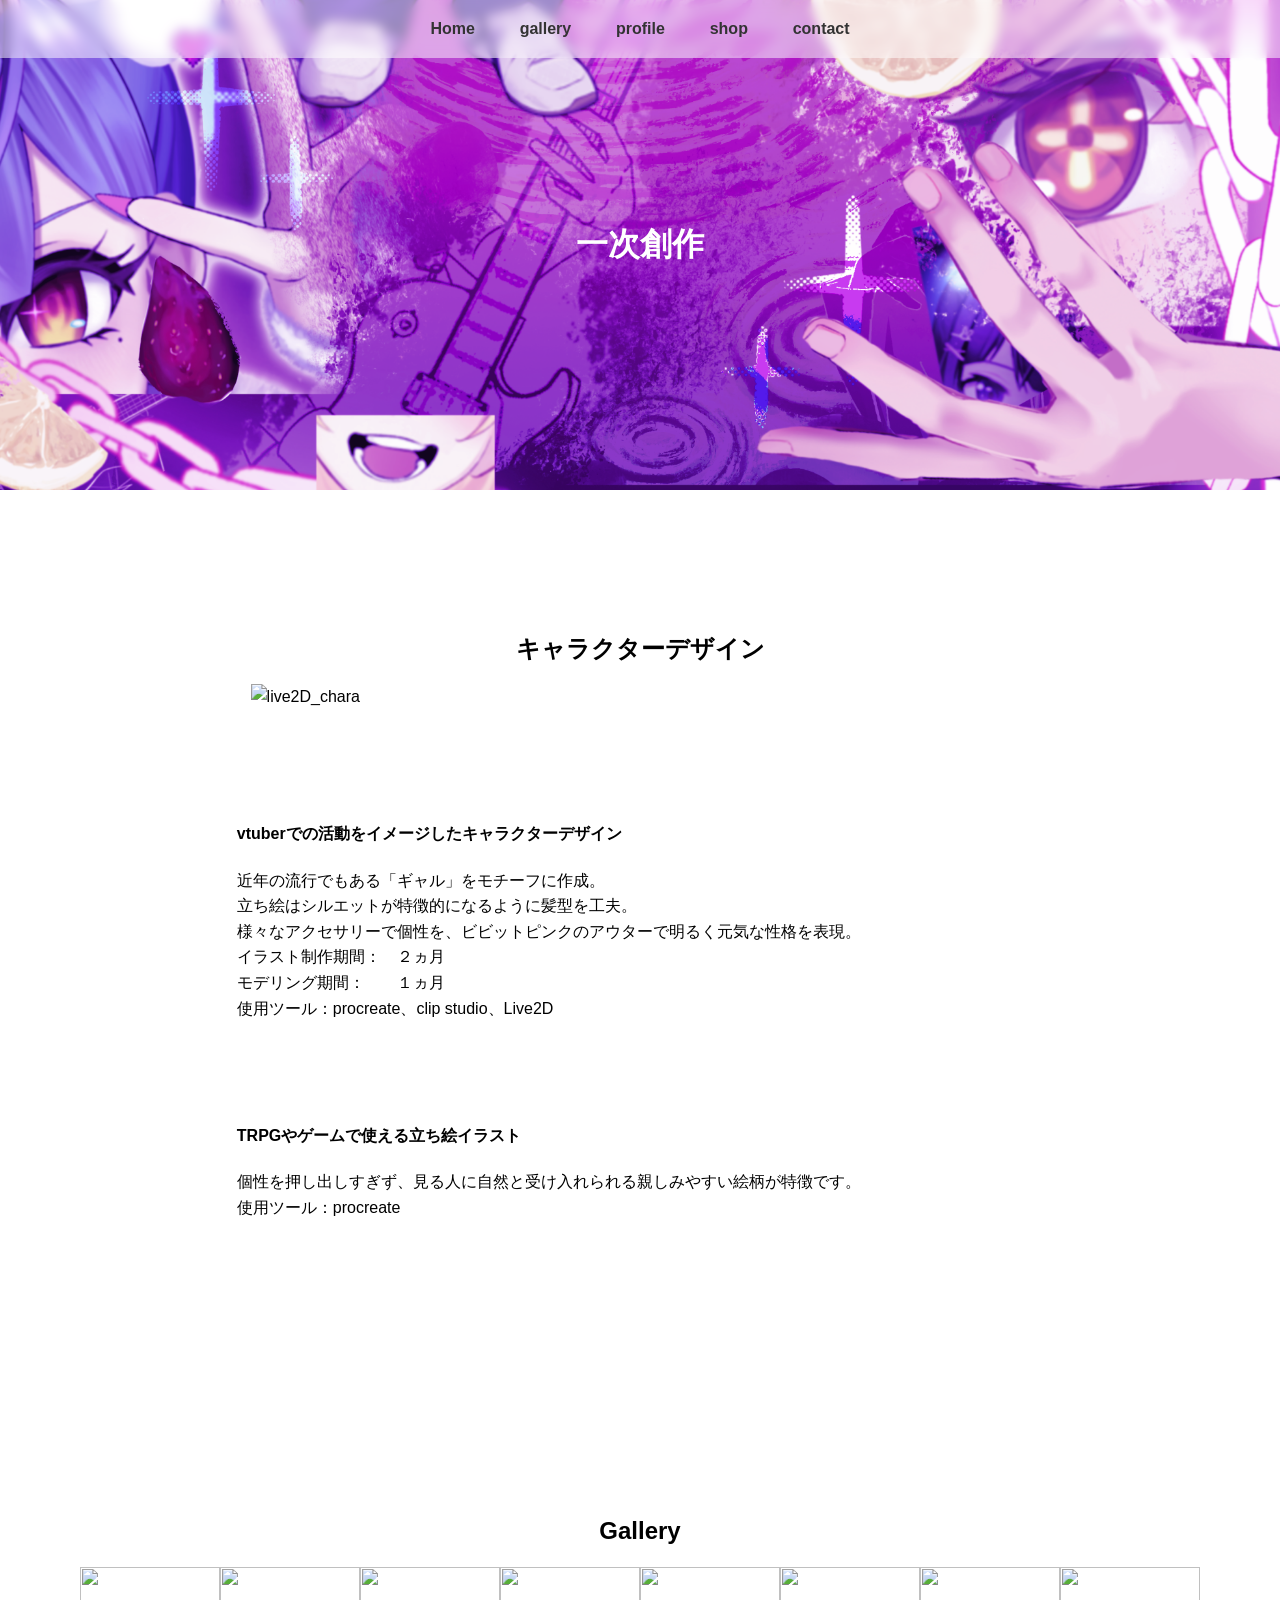
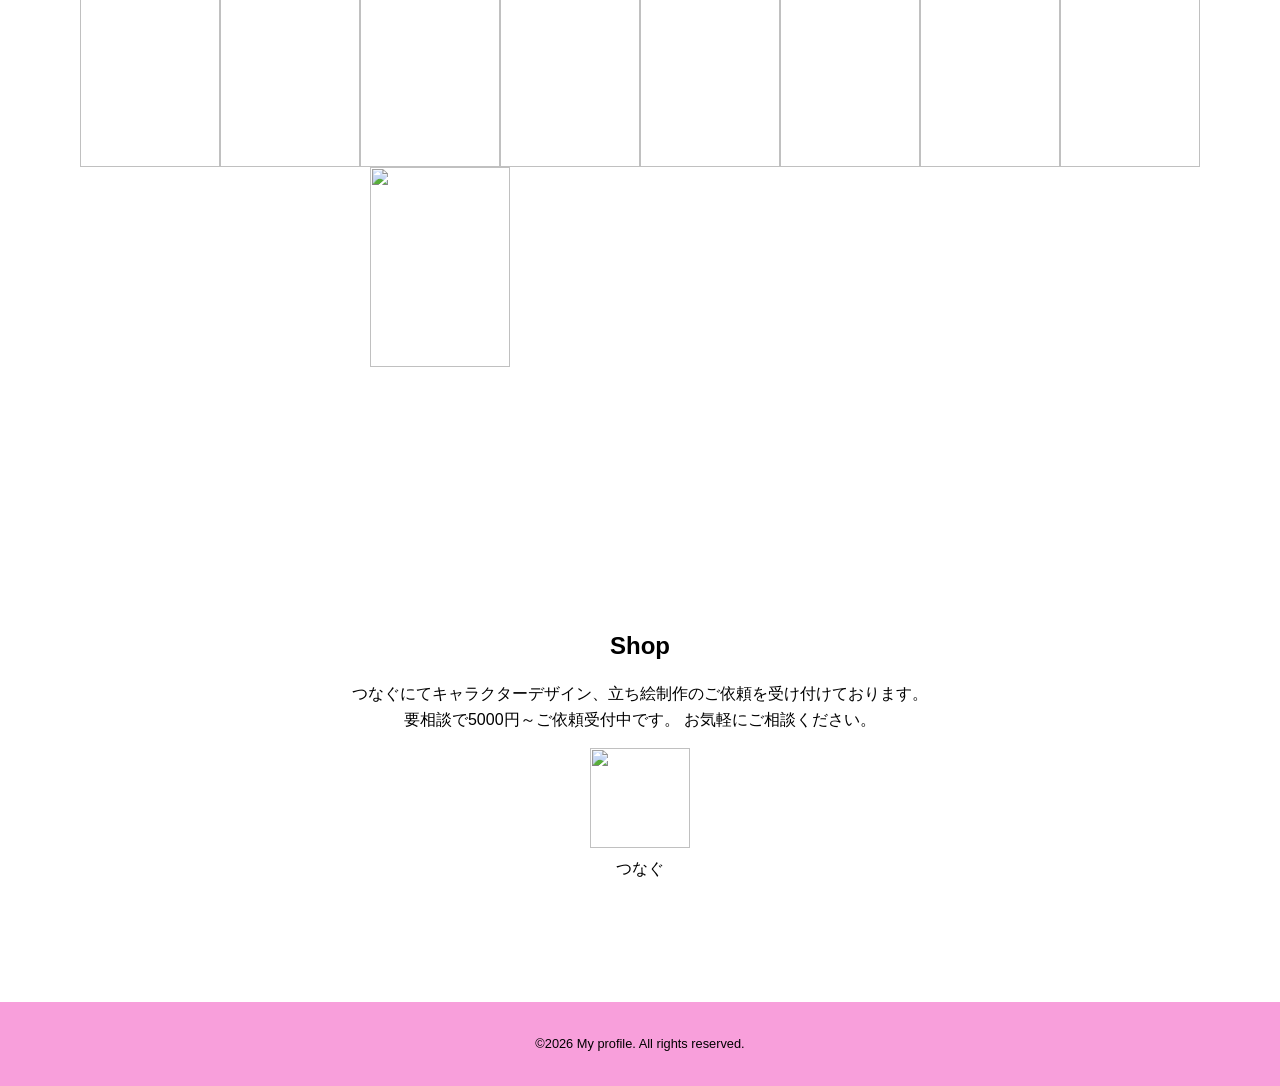
==== index.html @ da2f7b64 "Add files via upload" ====
<!DOCTYPE html>
<html lang="ja">
<head>
    <meta charset="UTF-8">
    <meta name="viewport" content="width=device-width, initial-scale=1.0">
    <title>creativity</title>
    <link rel="stylesheet" href="style-gallery.css">
</head>
<body class="gallery">
    <header id="header">
        <h1>一次創作</h1>
    </header>
        <nav class="page-nav">
            <ul>
                <li><a href="/index.html#header">Home</a></li>
                <li><a href="/index.html#gallery">gallery</a></li>
                <li><a href="/index.html#profile">profile </a></li>
                <li><a href="/index.html#ec">shop </a></li>
                <li><a href="/index.html#contact">contact</a></li>
                
            </ul>
        </nav>
    <main>
        <section id="char">
            <h2>キャラクターデザイン</h2>
                <div class="float-clear">
                    <div class="float-box">
                        <img src="https://github.com/rina123-star/gallery/blob/main/live2D_character.png?raw=true"  alt="live2D_chara">
                        <video src="https://github.com/rina123-star/gallery/raw/refs/heads/main/live2D.mov" loop autoplay muted></video>
                    </div>
                    <h4>vtuberでの活動をイメージしたキャラクターデザイン</h4>
                    <p>
                        近年の流行でもある「ギャル」をモチーフに作成。<br>
                        立ち絵はシルエットが特徴的になるように髪型を工夫。<br>
                        様々なアクセサリーで個性を、ビビットピンクのアウターで明るく元気な性格を表現。<br>
                        
                        イラスト制作期間：　２ヵ月<br>
                        モデリング期間：　　１ヵ月<br>

                        使用ツール：procreate、clip studio、Live2D
                    </p>
                </div>
                <div class="float-clear">
                    <div class="float-box">
                        <img src="https://github.com/rina123-star/gallery/blob/main/kiyoshi_sample.jpg?raw=true" alt="">
                    </div>
                    <h4>TRPGやゲームで使える立ち絵イラスト</h4>
                    <p>
                        個性を押し出しすぎず、見る人に自然と受け入れられる親しみやすい絵柄が特徴です。<br>
                        使用ツール：procreate</p>
                </div>
        </section>

        <section id="gallery">
                <h2>Gallery</h2>
                <div class="gallery-list">
                    <div class="gallery">
                        <a href="https://github.com/rina123-star/gallery/blob/main/sousaku_kiyoshi.png?raw=true">
                            <img src="https://github.com/rina123-star/gallery/blob/main/sousaku_kiyoshi.png?raw=true" alt="">
                        </a>
                    </div>
                    <div class="gallery">
                        <a href="https://github.com/rina123-star/gallery/blob/main/sousaku_usagi.png?raw=true">
                            <img src="https://github.com/rina123-star/gallery/blob/main/sousaku_usagi.png?raw=true" alt="">
                    </div>
                    <div class="gallery">
                        <a href="https://github.com/rina123-star/gallery/blob/main/live2D_chara.png?raw=true">
                            <img src="https://github.com/rina123-star/gallery/blob/main/live2D_chara.png?raw=true" alt="">
                        </a>
                    </div>
                    <div class="gallery">
                        <a href="https://github.com/rina123-star/gallery/blob/main/%E6%A9%98sample.PNG?raw=true">
                            <img src="https://github.com/rina123-star/gallery/blob/main/%E6%A9%98sample.PNG?raw=true" alt="">
                        </a>
                    </div>
                    <div class="gallery">
                        <a href="https://github.com/rina123-star/gallery/blob/main/%E6%89%89%E7%B5%B5.png?raw=true">
                            <img src="https://github.com/rina123-star/gallery/blob/main/%E6%89%89%E7%B5%B5.png?raw=true" alt="">
                        </a>
                    </div>
                    <div class="gallery">
                        <a href="https://github.com/rina123-star/gallery/blob/main/sousaku_%E7%AB%8B%E3%81%A1%E7%B5%B51_%E9%80%9A%E5%B8%B8.png?raw=true">
                            <img src="https://github.com/rina123-star/gallery/blob/main/sousaku_%E7%AB%8B%E3%81%A1%E7%B5%B51_%E9%80%9A%E5%B8%B8.png?raw=true" alt="">
                        </a>
                    </div>
                    <div class="gallery">
                        <a href="https://github.com/rina123-star/gallery/blob/main/jangle.jpg?raw=true">
                            <img src="https://github.com/rina123-star/gallery/blob/main/jangle.jpg?raw=true" alt="">
                        </a>
                    </div>
                    <div class="gallery">
                        <a href="https://github.com/rina123-star/gallery/blob/main/sousaku_kitagawa.png?raw=true">
                            <img src="https://github.com/rina123-star/gallery/blob/main/sousaku_kitagawa.png?raw=true" alt="">
                        </a>
                    </div>
                    <div class="gallery">
                        <a href="https://github.com/rina123-star/gallery/blob/main/character.png?raw=true">
                            <img src="https://github.com/rina123-star/gallery/blob/main/character.png?raw=true" alt="">
                        </a>
                    </div>
                    <div class="gallery">
                            <video src="https://github.com/rina123-star/gallery/raw/refs/heads/main/animation.mov" loop autoplay muted></video>
                    </div>
                </div>
        </section>
        <section id="ec">
            <h2>Shop</h2>
            <p>つなぐにてキャラクターデザイン、立ち絵制作のご依頼を受け付けております。<br>
               要相談で5000円～ご依頼受付中です。
               お気軽にご相談ください。
            </p>
                <div class="ec-list">
                    <div class="ec">
                        <a href="https://tsunagu.cloud/users/torizoo" target="_blank">
                        <img src="https://github.com/rina123-star/gallery/blob/main/tunagu_ICON.png?raw=true" width="100" height="100" alt="">
                        </a>
                            <div class="contact-body">
                                <p>つなぐ</p>
                            </div>
                    </div>
                </div>    
        </section>
    </main>
    <footer>
        ©2026 My profile. All rights reserved.
    </footer>
</body>
</html>
---- style-gallery.css ----
:root{
    --main:rgb(241, 65, 183); 
    --accent:rgb(192, 192, 192);
    --base:rgb(255, 255, 255);
    --gray:f5f5f5; /* 変数でカラーの指定*/
    --black:rgb(0, 0, 0);
}
*,*::before,*::after{
    box-sizing: border-box;
} /*横幅などのサイズ調整のためいれる*/
body{
    margin: 0;
    font-family: sans-serif;
    line-height: 1.6;
   /*color: rgb(133, 122, 122);*/
}
section{
    padding: clamp(60px,10vw,120px) 5vw;
} /*パディングの上下を可変60～120の間に、左右は5vwで固定*/
h2, h3{
    text-align: center;
    margin-bottom: 1rem;
    font-size: clamp(1.8rem,5vw);
}
#header{
    background-image: url(/header_3.png);
    padding: 22vh 5vw;
    background-size:  cover; /*100%画像の大きさを画面いっぱいに */
    background-repeat: no-repeat; /*画像を繰り返さない*/
    color: var(--base); /*文字の色を変数で指定*/
    text-align: center;/*中央寄せ*/
}
.page-nav{
    position:fixed;
    top: 0;
    left: 0; /*ナビの場所を左上に指定*/
    background-color: rgba(255,255,255,0.5);  /*白いヘッダーが透ける#ffffffee or 　rgba(255,255,255,0.8)でも透ける*/
    width: 100%;
    backdrop-filter: blur(6px);
}
.page-nav ul{
    display: flex; /*項目を横並びに*/
    justify-content: center; /*中央寄せ*/
    gap: 1.2rem; /*項目同士の余白を設定*/
    list-style: none;
    padding-left: 0;
}
.page-nav ul a{
    color: #333;
    text-decoration: none;
    font-weight: 600; /*中央寄せフォントを太く*/
    padding: 0.3rem 0.8rem; /*項目ごとの余白をおおきく*/
    border-radius: 6px; /*マウスを乗せたときの色の四角が角丸になる*/
    transition: background-color 0.3s; /*カーソルを乗せたとき0.3秒かけて背景色がつく*/
}
.page-nav ul a:hover{
    background-color: rgba(250, 250, 250, 0.8); /*カーソルを乗せたとき色がつく*/
}
#char{
    margin: 0 0 1rem;
}
#char h4, #char p {
    width: 70%;
    margin-left: auto;
    margin-right: auto;
    text-align: left;
}
#char .float-clear + .float-clear {
    margin-top: 5rem;
}
#char .float-box{
    width: 100%;
    display: flex; /* 横並びにして下の記述で画像を中央に */
    align-items: flex-start; /*画像と動画の上端をそろえる*/
    justify-content: center;
    gap: 30px; /*画像と画像の幅をあける*/
}
#char .float-box img{
    max-width: 45%;
    width: 50%;
    height: auto;
}
#char .float-box video{
    max-width: none;
    width: 20%;
    height: auto;
}
#gallery .gallery-list{
    display: flex;
    flex-wrap: wrap;
    justify-content: center;
}
#gallery .gallery-list .gallery{
    /*flex: 1 1 calc(25% -0.8rem);*/
    max-width: 400px;
    min-width: 140px;
}
/*カードの大きさをそろえる*/
#gallery .gallery-list .gallery img, 
#gallery .gallery-list .gallery video {
    width: 100%;
    display: block;
    transition: transform 0.3s ease; /*カーソルが乗ったら0.3秒かけておおきくなる*/
    flex-grow: 1; /*右端までアイテムを詰める*/
    object-fit: cover; /*画像の縦横比を維持*/
    height: 200px;
}

#gallery .gallery-list .gallery img:hover{
    transform: scale(1.05); /*カーソルが乗ったら1.05倍までおおきくなる*/
}
#ec{
    text-align: center;/*中央寄せ*/
}
#ec .ec-list{
    display: flex; 
    justify-content: center; 
}

#ec .contact-body p {
    margin: 0;
}
footer{
    background-color: rgb(241, 65, 183,0.5);
    text-align: center;
    padding: 2rem 5vw;
    font-size: 0.8rem;
    color: var(--black);
}
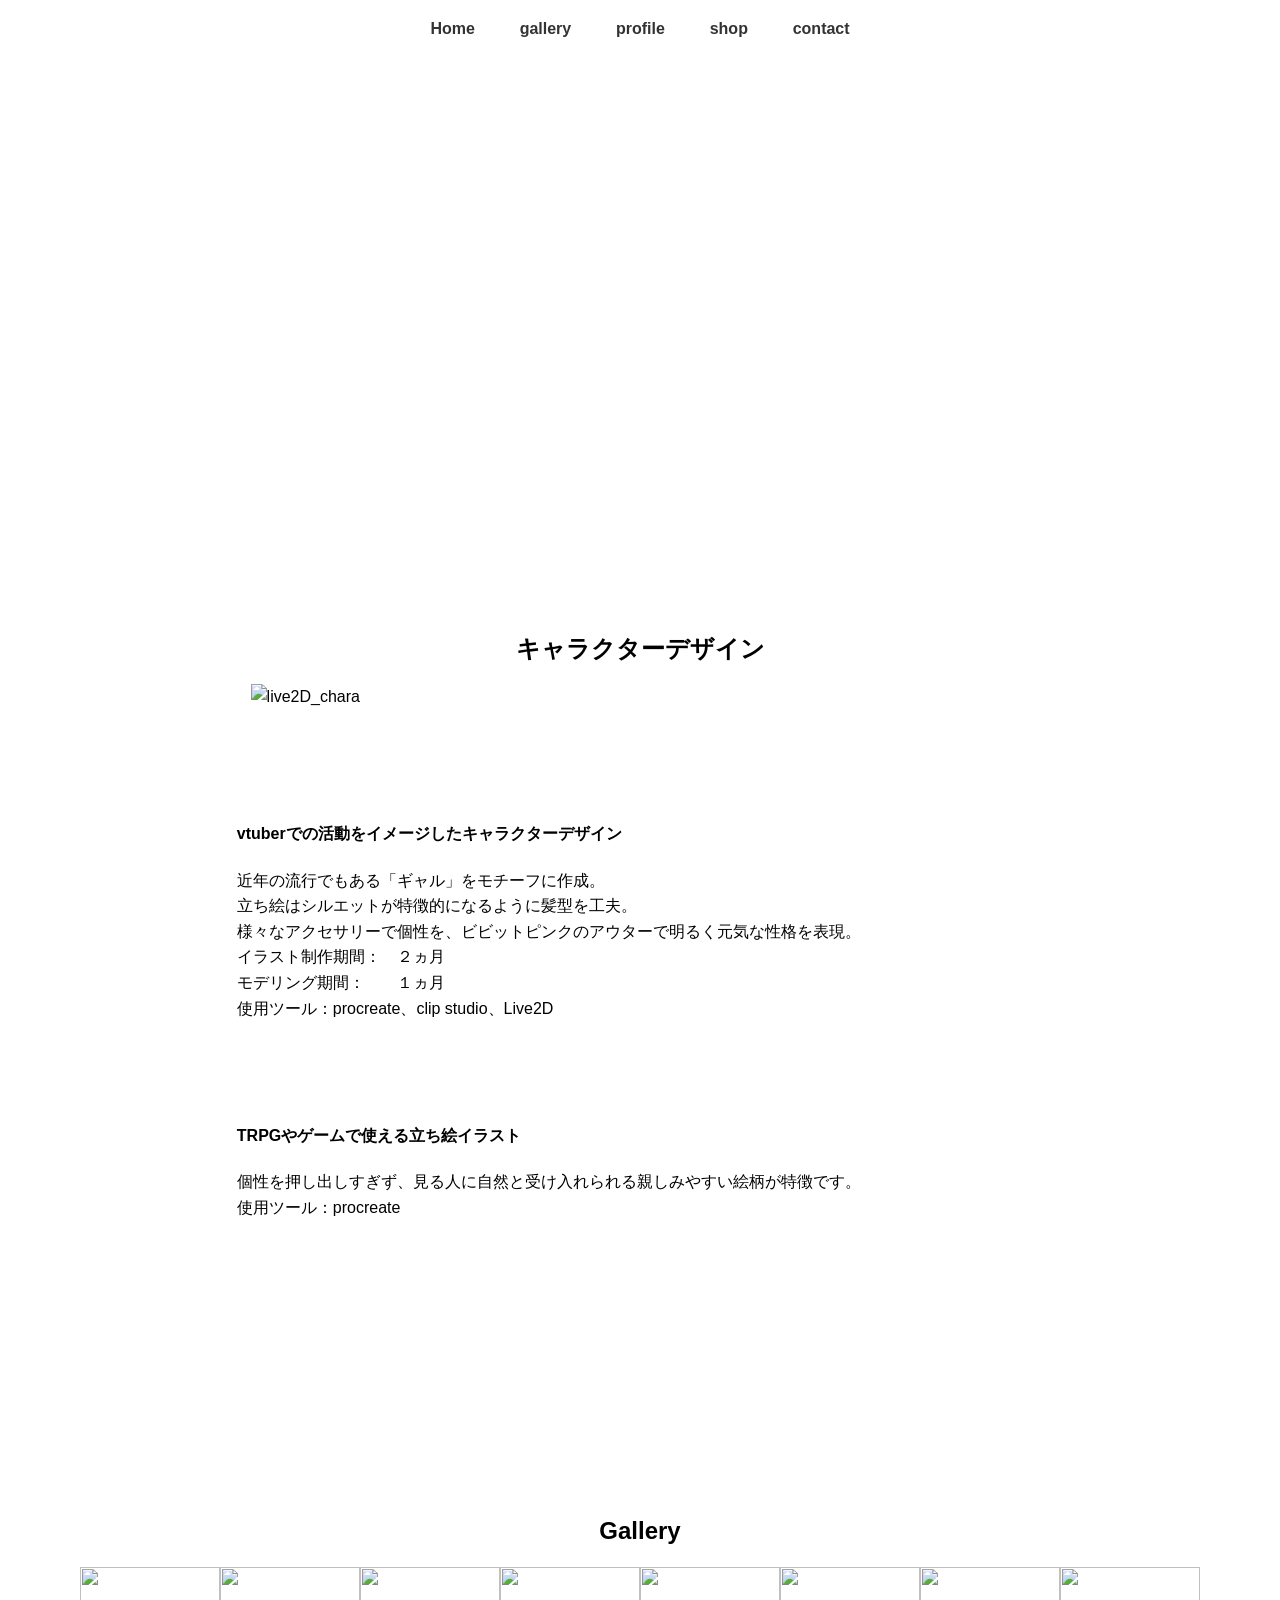
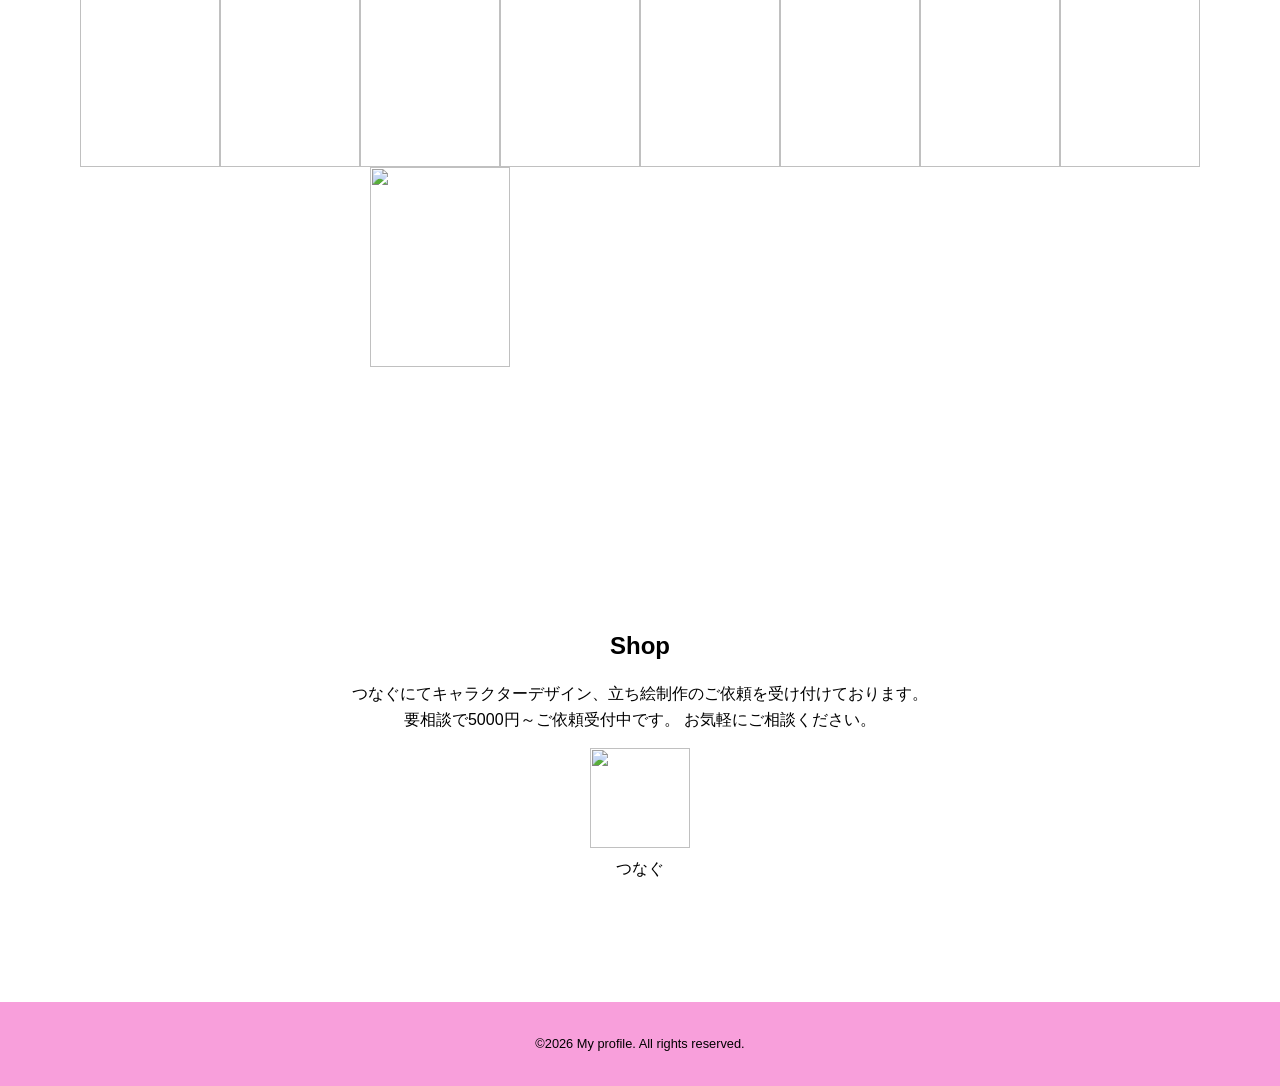
==== commit bb0f70cc: "Update index.html" ====
--- a/index.html
+++ b/index.html
@@ -12,11 +12,11 @@
     </header>
         <nav class="page-nav">
             <ul>
-                <li><a href="/index.html#header">Home</a></li>
-                <li><a href="/index.html#gallery">gallery</a></li>
-                <li><a href="/index.html#profile">profile </a></li>
-                <li><a href="/index.html#ec">shop </a></li>
-                <li><a href="/index.html#contact">contact</a></li>
+                <li><a href="https://rina123-star.github.io/portfolio/index.html#header">Home</a></li>
+                <li><a href="https://rina123-star.github.io/portfolio/index.html#gallery">gallery</a></li>
+                <li><a href="https://rina123-star.github.io/portfolio/index.html#profile">profile</a></li>
+                <li><a href="https://rina123-star.github.io/portfolio/index.html#ec">shop</a></li>
+                <li><a href="https://rina123-star.github.io/portfolio/index.html#contact">contact</a></li>
                 
             </ul>
         </nav>
@@ -125,4 +125,4 @@
         ©2026 My profile. All rights reserved.
     </footer>
 </body>
-</html>+</html>
--- a/style-gallery.css
+++ b/style-gallery.css
@@ -23,7 +23,7 @@
     font-size: clamp(1.8rem,5vw);
 }
 #header{
-    background-image: url(/header_3.png);
+    background-image: url(https://github.com/rina123-star/gallery/blob/main/header_3.png?raw=true);
     padding: 22vh 5vw;
     background-size:  cover; /*100%画像の大きさを画面いっぱいに */
     background-repeat: no-repeat; /*画像を繰り返さない*/
@@ -126,4 +126,4 @@
     padding: 2rem 5vw;
     font-size: 0.8rem;
     color: var(--black);
-}+}
